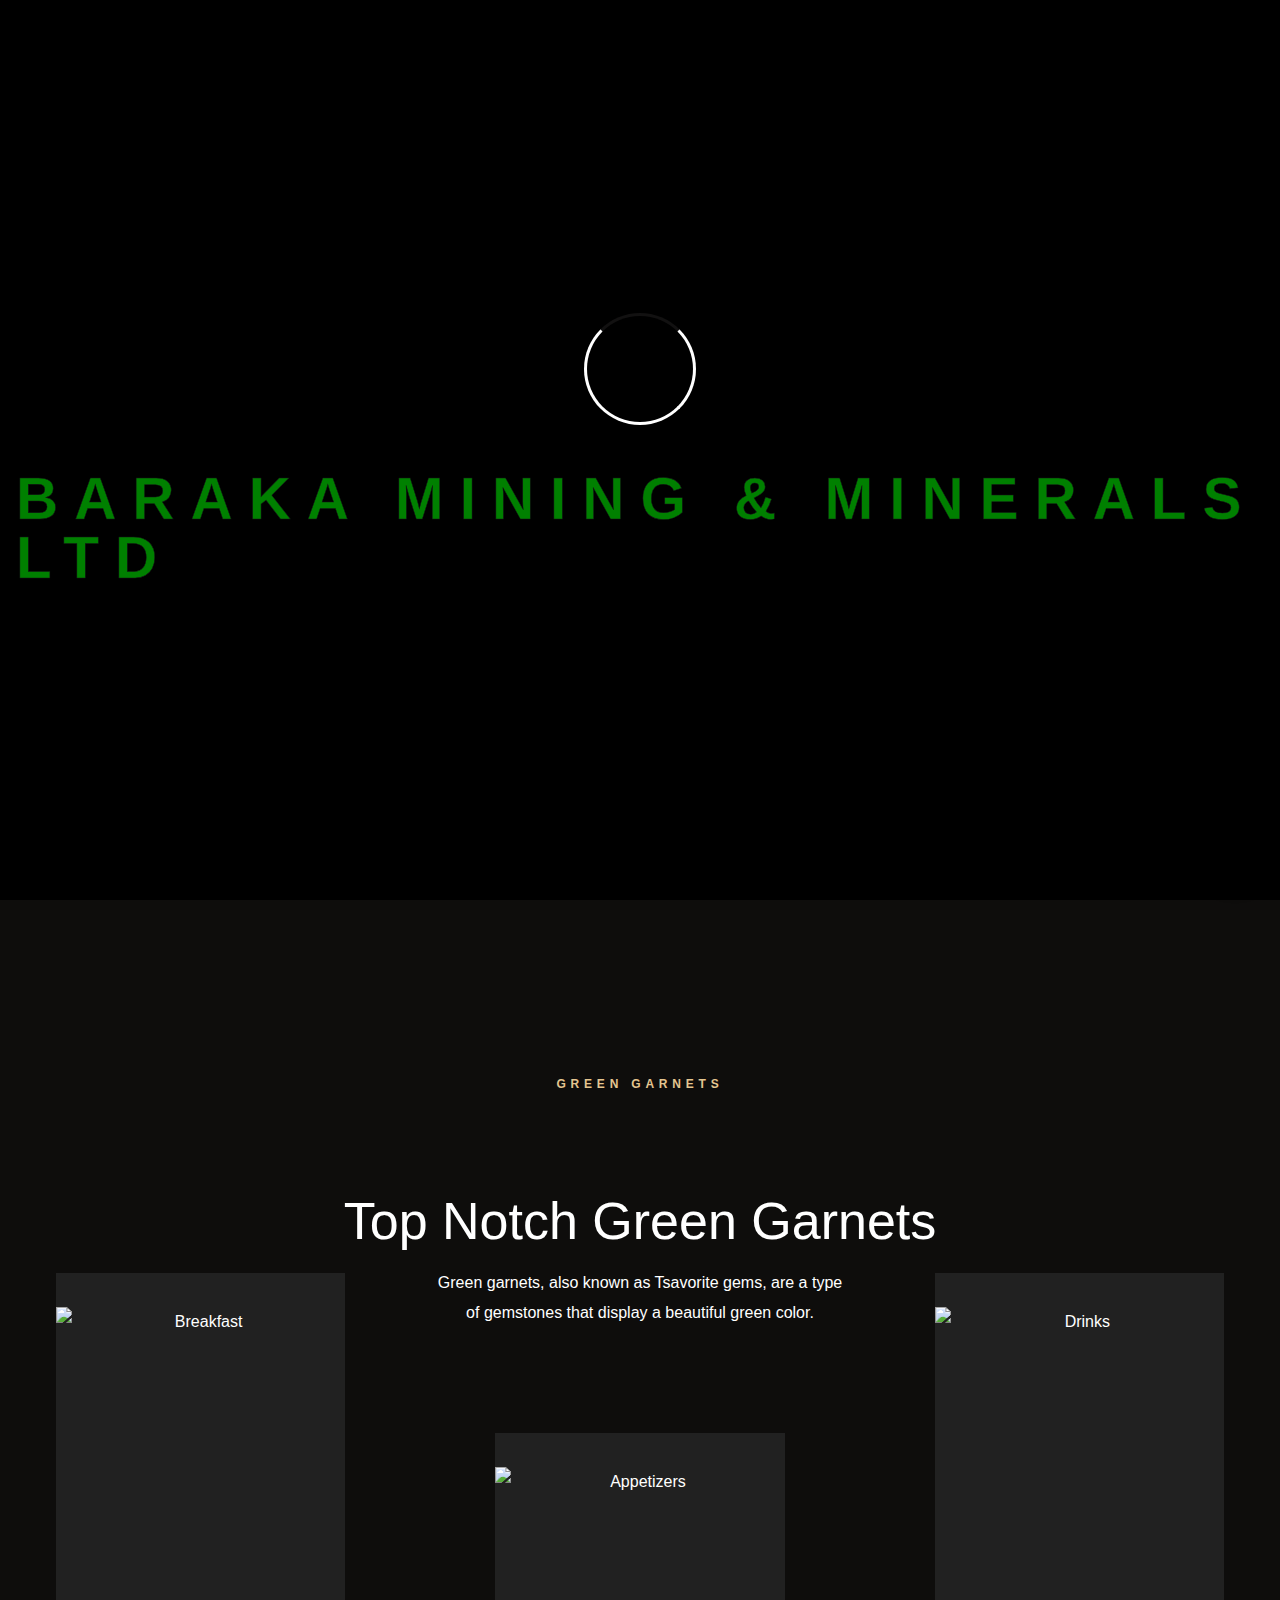
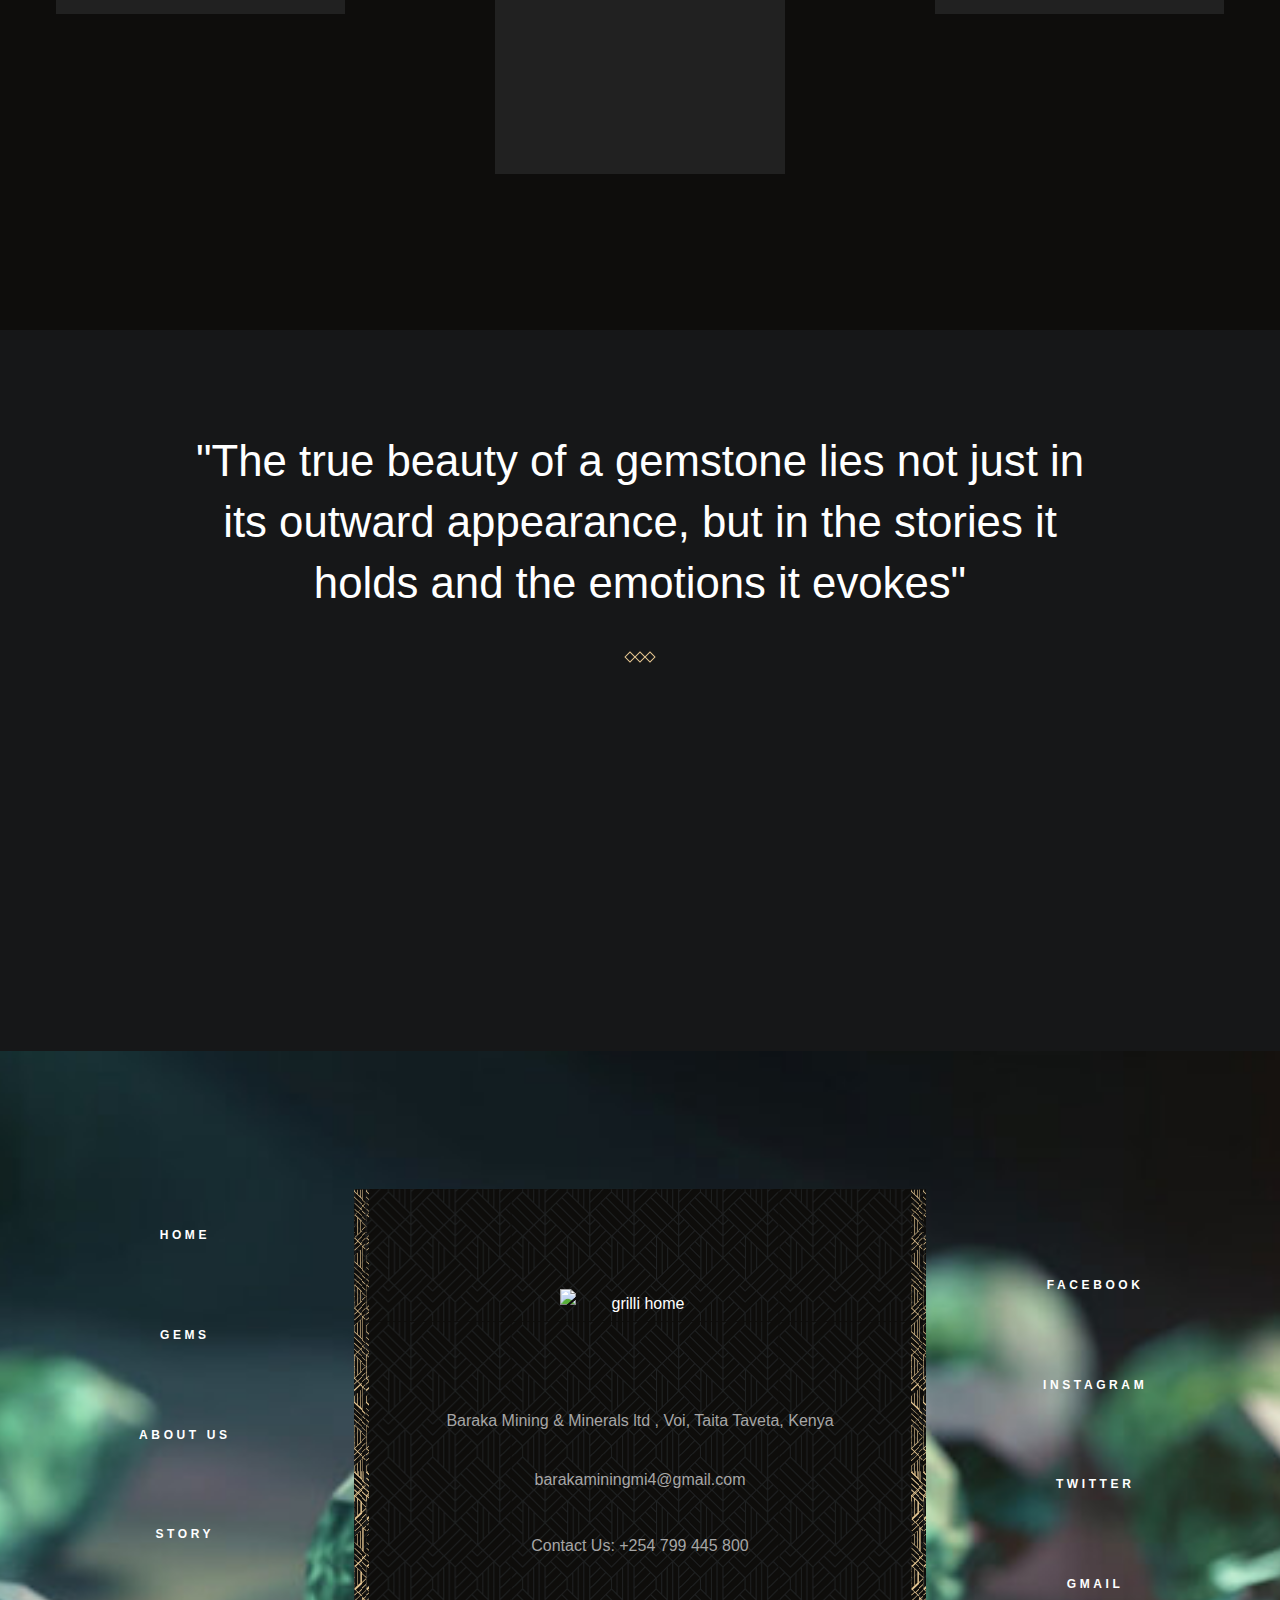
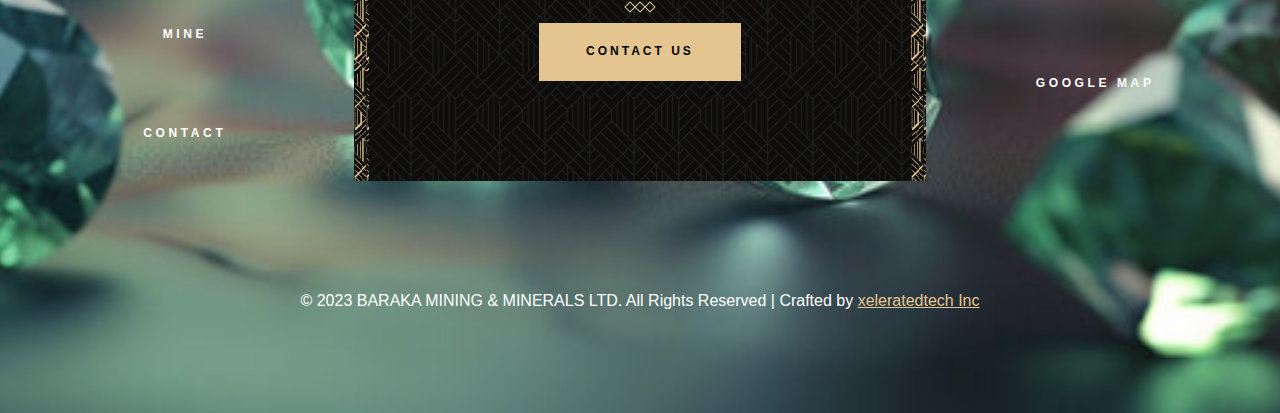
==== index.html @ 1eaa4737 "Add files via upload" ====
<!DOCTYPE html>
<html lang="en">

<head>
  <meta charset="UTF-8">
  <meta http-equiv="X-UA-Compatible" content="IE=edge">
  <meta name="viewport" content="width=device-width, initial-scale=1.0">

  <!-- 
    - primary meta tags
  -->
  <title>Baraka Mining </title>
  <meta name="title" content="Grilli - Amazing & Delicious Food">
  <meta name="description" content="This is a Restaurant html template made by codewithsadee">

  <!-- 
    - favicon
  -->
  <link rel="shortcut icon" href="./favicon.svg" type="image/svg+xml">

  <!-- font awesome cdn link  -->
  <link rel="stylesheet" href="https://cdnjs.cloudflare.com/ajax/libs/font-awesome/6.1.1/css/all.min.css">
  
  <!-- 
    - custom css link
  -->
  <link rel="stylesheet" href="./assets/css/style.css">

  <!-- 
    - preload images
  -->
  <link rel="preload" as="image" href="./assets/images/hero-slider-1.jpg">
  <link rel="preload" as="image" href="./assets/images/hero-slider-2.jpg">
  <link rel="preload" as="image" href="./assets/images/hero-slider-3.jpg">

</head>

<body id="top">

  <!-- 
    - #PRELOADER
  -->

  <div class="preload" data-preaload>
    <div class="circle"></div>
    <p class="text">BARAKA MINING & MINERALS LTD </p>
  </div>





  <!-- 
    - #TOP BAR
  -->

  <div class="topbar">
    <div class="container">

      <address class="topbar-item">
        <div class="icon">
          <ion-icon name="location-outline" aria-hidden="true"></ion-icon>
        </div>

        <span class="span">
          Baraka Mining & Minerals ltd , Voi, Taita Taveta, Kenya
        </span>
      </address>

      <div class="separator"></div>

      <div class="topbar-item item-2">
        <div class="icon">
          <ion-icon name="time-outline" aria-hidden="true"></ion-icon>
        </div>

        <span class="span">Daily : 8.00 am to 10.00 pm</span>
      </div>

      <a href="tel:+254 769411649" class="topbar-item link">
        <div class="icon">
          <ion-icon name="call-outline" aria-hidden="true"></ion-icon>
        </div>

        <span class="span">+254 769 411 649, </span>
      </a>

      <a href="tel:+254 799445800" class="topbar-item link">
        <div class="icon">
          <ion-icon name="call-outline" aria-hidden="true"></ion-icon>
        </div>
        <span class="span">+254 799 445 800</span>
      </a>

      <div class="separator"></div>

      <a href="barakaminingmi4@gmail.com" class="topbar-item link">
        <div class="icon">
          <ion-icon name="mail-outline" aria-hidden="true"></ion-icon>
        </div>

        <span class="span">barakaminingmi4@gmail.com</span>
      </a>

    </div>
  </div>





  <!-- 
    - #HEADER
  -->

  <header class="header" data-header>
    <div class="container">

      <a href="#" class="logo">
        <img src="./assets/images/logo.png" width="110" height="50" alt="Grilli - Home">
      </a>

      <nav class="navbar" data-navbar>

        <button class="close-btn" aria-label="close menu" data-nav-toggler>
          <ion-icon name="close-outline" aria-hidden="true"></ion-icon>
        </button>

        <a href="#" class="logo">
          <img src="./assets/images/logo.png" width="260" height="50" alt="Grilli - Home">
        </a>

        <ul class="navbar-list">

          <li class="navbar-item">
            <a href="index.html" class="navbar-link hover-underline active">
              <div class="separator"></div>

              <span class="span">Home</span>
            </a>
          </li>

          <li class="navbar-item">
            <a href="menu.php" class="navbar-link hover-underline">
              <div class="separator"></div>

              <span class="span">Gems</span>
            </a>
          </li>

          <li class="navbar-item">
            <a href="aboutus.html" class="navbar-link hover-underline">
              <div class="separator"></div>

              <span class="span">About Us</span>
            </a>
          </li>

          <li class="navbar-item">
            <a href="story.html" class="navbar-link hover-underline">
              <div class="separator"></div>

              <span class="span">Story</span>
            </a>
          </li>

          <li class="navbar-item">
            <a href="mine.html" class="navbar-link hover-underline">
              <div class="separator"></div>

              <span class="span">Mine</span>
            </a>
          </li>

          <li class="navbar-item">
            <a href="contact.html" class="navbar-link hover-underline">
              <div class="separator"></div>

              <span class="span">Contacts</span>
            </a>
          </li>

        </ul>

      
      </nav>

      <a href="menu.php" class="btn btn-secondary">
        <span class="text text-1">Find A Gem</span>

        <span class="text text-2" aria-hidden="true">Find A Gem</span>
      </a>

      <button class="nav-open-btn" aria-label="open menu" data-nav-toggler>
        <span class="line line-1"></span>
        <span class="line line-2"></span>
        <span class="line line-3"></span>
      </button>

      <div class="overlay" data-nav-toggler data-overlay></div>

    </div>
  </header>





  <main>
    <article>
      





      <!-- 
        - #HERO
      -->

      <section class="hero text-center" aria-label="home" id="home">

        <ul class="hero-slider" data-hero-slider>

          <li class="slider-item active" data-hero-slider-item>

            <div class="slider-bg">
              <img src="./assets/images/hero-slider-1.jpg" width="1880" height="950" alt="" class="img-cover">
            </div>
            <p class="label-2 section-subtitle slider-reveal">UNDERGROUND RICHES</p>

            <h1 class="display-1 hero-title slider-reveal">
             BARAKA MINING & <br>
              MINERALS LTD
            </h1>

            <p class="body-2 hero-text slider-reveal">
              Second Generation Business
            </p>

            <a href="#" class="btn btn-primary slider-reveal">
              <span class="text text-1">VIEW OUR GEMS</span>

              <span class="text text-2" aria-hidden="true">VIEW OUR GEMS</span>
            </a>

          </li>

          <li class="slider-item" data-hero-slider-item>

            <div class="slider-bg">
              <img src="./assets/images/hero-slider-2.jpg" width="1880" height="950" alt="" class="img-cover">
            </div>

            <p class="label-2 section-subtitle slider-reveal">PROSPECT PURSUITS</p>

            <h1 class="display-1 hero-title slider-reveal">
             The concealed treasures <br>
              In the darkest places
            </h1>

            <p class="body-2 hero-text slider-reveal">
              Second Generation Business
            </p>

            <a href="#" class="btn btn-primary slider-reveal">
              <span class="text text-1">VIEW OUR GEMS</span>

              <span class="text text-2" aria-hidden="true">VIEW OUR GEMS</span>
            </a>

          </li>

          <li class="slider-item" data-hero-slider-item>

            <div class="slider-bg">
              <img src="./assets/images/hero-slider-3.jpg" width="1880" height="950" alt="" class="img-cover">
            </div>
            <p class="label-2 section-subtitle slider-reveal">DISCOVER TSAVORITES</p>

            <h1 class="display-1 hero-title slider-reveal">
              From the mines <br>
              to the market
            </h1>

            <p class="body-2 hero-text slider-reveal">
              Second Generation Business

            </p>

            <a href="#" class="btn btn-primary slider-reveal">
              <span class="text text-1">VIEW OUR GEMS</span>

              <span class="text text-2" aria-hidden="true">VIEW OUR GEMS</span>
            </a>

          </li>

        </ul>

        <button class="slider-btn prev" aria-label="slide to previous" data-prev-btn>
          <ion-icon name="chevron-back"></ion-icon>
        </button>

        <button class="slider-btn next" aria-label="slide to next" data-next-btn>
          <ion-icon name="chevron-forward"></ion-icon>
        </button>

        <a href="#" class="hero-btn has-after">
          <img src="./assets/images/logo3.png" width="110" height="200" alt="booking icon">

          <span class="label-2 text-center span">Beautiful Gems</span>
        </a>

      </section>






      <!-- 
        - #SERVICE
      -->

      <section class="section service bg-black-10 text-center" aria-label="service">
        <div class="container">

          <p class="section-subtitle label-2">Green garnets</p>

          <h2 class="headline-1 section-title">Top Notch Green Garnets</h2>

          <p class="section-text">
            Green garnets, also known as Tsavorite gems, are a type of gemstones that display a beautiful green color.

          <ul class="grid-list">

            <li>
              <div class="service-card">

                <a href="#" class="has-before hover:shine">
                  <figure class="card-banner img-holder" style="--width: 285; --height: 336;">
                    <img src="./assets/images/service-1.jpg" width="285" height="336" loading="lazy" alt="Breakfast"
                      class="img-cover">
                  </figure>
                </a>

                

              </div>
            </li>

            <li>
              <div class="service-card">

                <a href="#" class="has-before hover:shine">
                  <figure class="card-banner img-holder" style="--width: 285; --height: 336;">
                    <img src="./assets/images/service-2.jpg" width="285" height="336" loading="lazy" alt="Appetizers"
                      class="img-cover">
                  </figure>
                </a>



              </div>
            </li>

            <li>
              <div class="service-card">

                <a href="#" class="has-before hover:shine">
                  <figure class="card-banner img-holder" style="--width: 285; --height: 336;">
                    <img src="./assets/images/service-3.jpg" width="285" height="336" loading="lazy" alt="Drinks"
                      class="img-cover">
                  </figure>
                </a>

                

              </div>
            </li>

          </ul>


        </div>
      </section>


      <!-- 
        - #TESTIMONIALS
      -->

      <section class="section testi text-center has-bg-image"
        style="background-image: url('./assets/images/testimonial-bg.jpg')" aria-label="testimonials">
        <div class="container">

          <div class="quote"></div>

          <p class="headline-2 testi-text">
          "The true beauty of a gemstone lies not just in its outward appearance, but in the stories it holds and the emotions it evokes"
          </p>

          <div class="wrapper">
            <div class="separator"></div>
            <div class="separator"></div>
            <div class="separator"></div>
          </div>
        </div>
      </section>

      <!-- 
        - #FEATURES
      -->

      

     
  <!-- 
    - #FOOTER
  -->

  <footer class="footer section has-bg-image text-center"
    style="background-image: url('./assets/images/footer-bg.jpg')">
    <div class="container">

      <div class="footer-top grid-list">

        <div class="footer-brand has-before has-after">

          <a href="#" class="logo">
            <img src="./assets/images/logo.png" width="160" height="50" loading="lazy" alt="grilli home">
          </a><br>

          <address class="body-4">
            Baraka Mining & Minerals ltd , Voi, Taita Taveta, Kenya
          </address><br>

          <a href="barakaminingmi4@gmail.com" class="body-4 contact-link">barakaminingmi4@gmail.com</a><br>

          <a href="tel:+254 799 445 800" class="body-4 contact-link">Contact Us: +254 799 445 800</a><br>

          <div class="wrapper">
            <div class="separator"></div>
            <div class="separator"></div>
            <div class="separator"></div>
          </div>
            <a href="contact.html" class="btn btn-secondary">
              <span class="text text-1">Contact Us</span>
      
              <span class="text text-2" aria-hidden="true">Contact Us</span>
            </a>
          

          

        </div>

        <ul class="footer-list">

          <li>
            <a href="#" class="label-2 footer-link hover-underline">Home</a>
          </li>

          <li>
            <a href="#" class="label-2 footer-link hover-underline">Gems</a>
          </li>

          <li>
            <a href="#" class="label-2 footer-link hover-underline">About Us</a>
          </li>

          <li>
            <a href="#" class="label-2 footer-link hover-underline">Story</a>
          </li>

          <li>
            <a href="#" class="label-2 footer-link hover-underline">Mine</a>
          </li>

          <li>
            <a href="#" class="label-2 footer-link hover-underline">Contact</a>
          </li>

        </ul>

        <ul class="footer-list">

          <li>
            <a href="#" class="label-2 footer-link hover-underline">Facebook</a>
          </li>

          <li>
            <a href="#" class="label-2 footer-link hover-underline">Instagram</a>
          </li>

          <li>
            <a href="#" class="label-2 footer-link hover-underline">Twitter</a>
          </li>

          <li>
            <a href="#" class="label-2 footer-link hover-underline">Gmail</a>
          </li>

          <li>
            <a href="#" class="label-2 footer-link hover-underline">Google Map</a>
          </li>

        </ul>

      </div>

      <div class="footer-bottom">

        <p class="copyright">
            &copy; 2023 BARAKA MINING & MINERALS LTD. All Rights Reserved | Crafted by <a href=""
              target="_blank" class="link">xeleratedtech Inc</a>
          </p>

      </div>

    </div>
  </footer>




  




  <!-- 
    - #BACK TO TOP
  -->

  <a href="#top" class="back-top-btn active" aria-label="back to top" data-back-top-btn>
    <ion-icon name="chevron-up" aria-hidden="true"></ion-icon>
  </a>





  <!-- 
    - custom js link
  -->
  <script src="./assets/js/script.js"></script>

  <!-- 
    - ionicon link
  -->
  <script type="module" src="https://unpkg.com/ionicons@5.5.2/dist/ionicons/ionicons.esm.js"></script>
  <script nomodule src="https://unpkg.com/ionicons@5.5.2/dist/ionicons/ionicons.js"></script>

</body>

</html>
---- assets/css/style.css ----
/*-----------------------------------*\
  #index.css
\*-----------------------------------*/
@import url('https://fonts.googleapis.com/css2?family=Nunito:wght@200;300;400;500;600;700&display=swap');
/**
 * copyright 2022 codewithsadee
 */





/*-----------------------------------*\
  #CUSTOM PROPERTY
\*-----------------------------------*/

:root {

  /**
   * COLORS
   */

  --gold-crayola: hsl(38, 61%, 73%);
  --quick-silver: hsla(0, 0%, 65%, 1);
  --davys-grey: hsla(30, 3%, 34%, 1);
  --smoky-black-1: hsla(40, 12%, 5%, 1);
  --smoky-black-2: hsla(30, 8%, 5%, 1);
  --smoky-black-3: hsla(0, 3%, 7%, 1);
  --eerie-black-1: hsla(210, 4%, 9%, 1);
  --eerie-black-2: hsla(210, 4%, 11%, 1);
  --eerie-black-3: hsla(180, 2%, 8%, 1);
  --eerie-black-4: hsla(0, 0%, 13%, 1);
  --white: hsla(0, 0%, 100%, 1);
  --white-alpha-20: hsla(0, 0%, 100%, 0.2);
  --white-alpha-10: hsla(0, 0%, 100%, 0.1);
  --black: hsla(0, 0%, 0%, 1);
  --black-alpha-80: hsla(0, 0%, 0%, 0.8);
  --black-alpha-15: hsla(0, 0%, 0%, 0.15);
  --border: .2rem solid var(--black);



  /**
   * GRADIENT COLOR
   */

  --loading-text-gradient: linear-gradient(90deg, transparent 0% 16.66%, var(--smoky-black-3) 33.33% 50%,  transparent 66.66% 75%);
  --gradient-1: linear-gradient(to top,hsla(0, 0%, 0%, 0.9),hsla(0, 0%, 0%, 0.7),transparent);

  /**
   * TYPOGRAPHY
   */

  /* font-family */
  --fontFamily-forum: 'Forum', cursive;
  --fontFamily-dm_sans: 'DM Sans', sans-serif;

  /* font-size */
  --fontSize-display-1: calc(1.3rem + 6.7vw);
  --fontSize-headline-1: calc(2rem + 2.5vw);
  --fontSize-headline-2: calc(1.3rem + 2.4vw);
  --fontSize-title-1: calc(1.6rem + 1.2vw);
  --fontSize-title-2: 2.2rem;
  --fontSize-title-3: 2.1rem;
  --fontSize-title-4: calc(1.6rem + 1.2vw);
  --fontSize-body-1: 2.4rem;
  --fontSize-body-2: 1.6rem;
  --fontSize-body-3: 1.8rem;
  --fontSize-body-4: 1.6rem;
  --fontSize-label-1: 1.4rem;
  --fontSize-label-2: 1.2rem;

  /* font-weight */
  --weight-regular: 400;
  --weight-bold: 700;

  /* line-height */
  --lineHeight-1: 1em;
  --lineHeight-2: 1.2em;
  --lineHeight-3: 1.5em;
  --lineHeight-4: 1.6em;
  --lineHeight-5: 1.85em;
  --lineHeight-6: 1.4em;

  /* letter-spacing */
  --letterSpacing-1: 0.15em;
  --letterSpacing-2: 0.4em;
  --letterSpacing-3: 0.2em;
  --letterSpacing-4: 0.3em;
  --letterSpacing-5: 3px;

  /**
   * SPACING
   */

  --section-space: 70px;

  /**
   * SHADOW
   */

  --shadow-1: 0px 0px 25px 0px hsla(0, 0%, 0%, 0.25);

  /**
   * BORDER RADIUS
   */

  --radius-24: 24px;
  --radius-circle: 50%;

  /**
   * TRANSITION
   */

  --transition-1: 250ms ease;
  --transition-2: 500ms ease;
  --transition-3: 1000ms ease;

}





/*-----------------------------------*\
  #RESET
\*-----------------------------------*/

*,
*::before,
*::after {
  margin: 0;
  padding: 0;
  box-sizing: border-box;
}

li { list-style: none; }

a,
img,
data,
span,
input,
button,
select,
ion-icon,
textarea { display: block; }

a {
  color: inherit;
  text-decoration: none;
}

img { height: auto; }

input,
button,
select,
textarea {
  background: #ffffff00;
  border: none;
  font: inherit;
}

input,
select,
textarea {
  width: 100%;
  outline: none;
}

button { cursor: pointer; }

address { font-style: normal; }

html {
  font-size: 10px;
  scroll-behavior: smooth;
}

body {
  background-color: var(--eerie-black-1);
  color: white;
  font-family: var(--fontFamily-dm_sans);
  font-size: var(--fontSize-body-4);
  font-weight: var(--weight-regular);
  line-height: var(--lineHeight-5);
  overflow: hidden;
}

body.loaded { overflow: overlay; }

body.nav-active { overflow: hidden; }

::-webkit-scrollbar { width: 5px; }

::-webkit-scrollbar-track { background-color: transparent; }

::-webkit-scrollbar-thumb { background-color: var(--gold-crayola); }





/*-----------------------------------*\
  #TYPOGRAPHY
\*-----------------------------------*/

.display-1,
.headline-1,
.headline-2,
.title-1,
.title-2,
.title-3,
.title-4 {
  color: var(--white);
  font-weight: var(--weight-regular);
  line-height: var(--lineHeight-2);
}

.display-1 {
  font-size: var(--fontSize-display-1);
  line-height: var(--lineHeight-1);
}

.headline-1 { 
  font-size: var(--fontSize-headline-1); 
margin:20px;
}

.headline-2 {
  font-size: var(--fontSize-headline-2);
  line-height: var(--lineHeight-6);
}

.title-1 { font-size: var(--fontSize-title-1); }

.title-2 { font-size: var(--fontSize-title-2); }

.title-3 { font-size: var(--fontSize-title-3); }

.title-4 { font-size: var(--fontSize-title-4); }

.body-1 {
  font-size: var(--fontSize-body-1);
  line-height: var(--lineHeight-6);
}

.body-2 {
  font-size: var(--fontSize-body-2);
  line-height: var(--lineHeight-4);
}

.body-3 { font-size: var(--fontSize-body-3); }

.body-4 { font-size: var(--fontSize-body-4); }

.label-1 { font-size: var(--fontSize-label-1); }

.label-2 { 
  font-size: var(--fontSize-label-2);
  margin: 70px;
 }





/*-----------------------------------*\
  #REUSED STYLE
\*-----------------------------------*/

.container { 
  padding-inline: 16px; 
}

.separator {
  width: 8px;
  height: 8px;
  border: 1px solid var(--gold-crayola);
  transform: rotate(45deg);
}

.contact-label { font-weight: var(--weight-bold); }

.contact-number {
  color: var(--gold-crayola);
  max-width: max-content;
  margin-inline: auto;
}

.hover-underline {
  position: relative;
  max-width: max-content;
}

.hover-underline::after {
  content: "";
  position: absolute;
  left: 0;
  bottom: 0;
  width: 100%;
  height: 5px;
  border-block: 1px solid var(--gold-crayola);
  transform: scaleX(0.2);
  opacity: 0;
  transition: var(--transition-2);
}

.hover-underline:is(:hover, :focus-visible)::after {
  transform: scaleX(1);
  opacity: 1;
}

.contact-number::after { bottom: -5px; }

.text-center { text-align: center; }

.img-cover {
  width: 100%;
  height: 100%;
  object-fit: cover;
  margin-top: 12%;
  padding-bottom: 10%;
}

.section-subtitle {
  position: relative;
  
  height:100px;
  color: var(--gold-crayola);
  font-weight:900;
  text-transform: uppercase;
  letter-spacing: var(--letterSpacing-2);
  margin-block-end: 12px;
}

.section-subtitle::after {
  content: url('../images/separator.svg');
  
  display: block;
  width: 100px;
  margin-inline: auto;
  margin-block-start: 5px;
}

.btn {
  position: relative;
  color: var(--gold-crayola);
  font-size: var(--fontSize-label-2);
  font-weight: var(--weight-bold);
  text-transform: uppercase;
  letter-spacing: var(--letterSpacing-5);
  max-width: max-content;
  border: 2px solid var(--gold-crayola);
  padding: 12px 45px;
  overflow: hidden;
  z-index: 1;
}

.btn::before {
  content: "";
  position: absolute;
  bottom: 100%;
  left: 50%;
  transform: translateX(-50%);
  width: 200%;
  height: 200%;
  border-radius: var(--radius-circle);
  background-color: var(--gold-crayola);
  transition: var(--transition-2);
  z-index: -1;
}

.btn .text { transition: var(--transition-1); }

.btn .text-2 {
  position: absolute;
  top: 100%;
  left: 50%;
  transform: translateX(-50%);
  min-width: max-content;
  color: var(--smoky-black-1);
}

.btn:is(:hover, :focus-visible)::before { bottom: -50%; }

.btn:is(:hover, :focus-visible) .text-1 { transform: translateY(-40px); }

.btn:is(:hover, :focus-visible) .text-2 {
  top: 50%;
  transform: translate(-50%, -50%);
}

.btn-secondary {
  background-color: var(--gold-crayola);
  color: var(--black);
}

.btn-secondary::before { background-color: var(--smoky-black-1); }

.btn-secondary .text-2 { color: var(--white); }

.has-before,
.has-after {
  position: relative;
  z-index: 1;
}

.has-before::before,
.has-after::after {
  content: "";
  position: absolute;
}

.section {
  position: relative;
  padding-block: var(--section-space);
  overflow: hidden;
  z-index: 1;
}

.bg-black-10 { background-color: var(--smoky-black-2); }

.grid-list {
  display: grid;
  gap: 40px;
}

.hover\:shine { position: relative; }

.hover\:shine::after {
  content: "";
  position: absolute;
  top: 0;
  left: 0;
  width: 50%;
  height: 100%;
  background-image: linear-gradient(to right, transparent 0%, #fff6 100%);
  transform: skewX(-0.08turn) translateX(-180%);
}

.hover\:shine:is(:hover, :focus-within)::after {
  transform: skewX(-0.08turn) translateX(275%);
  transition: var(--transition-3);
}

.img-holder {
  aspect-ratio: var(--width) / var(--height);
  overflow: hidden;
  background-color: var(--eerie-black-4);
}

.btn-text {
  color: var(--gold-crayola);
  padding-block-end: 4px;
  margin-inline: auto;
  text-transform: uppercase;
  letter-spacing: var(--letterSpacing-3);
  font-weight: var(--weight-bold);
  transition: var(--transition-1);
}

.btn-text:is(:hover, :focus-visible) { color: var(--white); }

.shape {
  display: none;
  position: absolute;
  max-width: max-content;
  z-index: -1;
}

.w-100 { width: 100%; }

.move-anim { animation: move 5s linear infinite; }

@keyframes move {
  0%,
  100% { transform: translateY(0); }

  50% { transform: translateY(30px); }
}

.has-bg-image {
  background-repeat: no-repeat;
  background-size: cover;
  background-position: center;
}

.input-field {
  background-color: var(--eerie-black-2);
  color: var(--white);
  height: 56px;
  padding: 10px 20px;
  border: 1px solid var(--white-alpha-10);
  margin-block-end: 20px;
  outline: none;
  transition: border-color var(--transition-2);
}

.input-field::placeholder { color: inherit; }

.input-field:focus { border-color: var(--gold-crayola); }

.icon-wrapper {
  position: relative;
  margin-block-end: 20px;
}

.icon-wrapper .input-field {
  margin-block-end: 0;
  padding-inline-start: 40px;
  appearance: none;
  cursor: pointer;
}

.icon-wrapper ion-icon {
  position: absolute;
  top: 50%;
  transform: translateY(-50%);
  font-size: 1.4rem;
  --ionicon-stroke-width: 50px;
  pointer-events: none;
}

.icon-wrapper ion-icon:first-child { left: 15px; }

.icon-wrapper ion-icon:last-child { right: 10px; }





/*-----------------------------------*\
  #PRELOAD
\*-----------------------------------*/

.preload {
  position: fixed;
  top: 0;
  left: 0;
  right: 0;
  bottom: 0;
  background-color:black;
  z-index: 10;
  display: grid;
  place-content: center;
  justify-items: center;
  transition: var(--transition-2);
}

.preload > * { transition: var(--transition-1); }

.preload.loaded > * { opacity: 0; }

.preload.loaded {
  transition-delay: 100ms;
  transform: translateY(100%);
}

.circle {
  width: 112px;
  height: 112px;
  border-radius: var(--radius-circle);
  border: 3px solid var(--white);
  border-block-start-color: var(--smoky-black-3);
  margin-block-end: 45px;
  animation: rotate360 1s linear infinite;
}

@keyframes rotate360 {
  0% { transform: rotate(0); }
  100% { transform: rotate(1turn); }
}

.preload .text {
  background-image: var(--loading-text-gradient);
  background-size: 500%;
  font-size: calc(2rem + 3vw);
  font-weight: var(--weight-bold);
  line-height: 1em;
  text-transform: uppercase;
  letter-spacing: 16px;
  padding-inline-start: 16px;
  -webkit-text-fill-color: green;
  background-clip: text;
  -webkit-background-clip: text;
  -webkit-text-stroke: 0.5px var(--eerie-black-3);
  animation: loadingText linear 2s infinite;
  font-style: var(--smoky-black-3);

}

@keyframes loadingText {
  0% { background-position: 100%; }
  100% { background-position: 0%; }
}





/*-----------------------------------*\
  #TOPBAR
\*-----------------------------------*/

.topbar { display: none; }





/*-----------------------------------*\
  #HEADER
\*-----------------------------------*/

.header .btn { display: none; }

.header {
  position: fixed;
  top: 0;
  left: 0;
  width: 100%;
  background-color: transparent;
  padding-block: 40px;
  z-index: 4;
  border-block-end: 1px solid transparent;
  transition: var(--transition-1);
}

.header.active {
  padding-block: 20px;
  background-color: var(--eerie-black-4);
  border-color: var(--black-alpha-15);
}

.header.hide {
  transform: translateY(-100%);
  transition-delay: 250ms;
}

.header .container {
  padding-inline: 20px;
  display: flex;
  justify-content: space-between;
  align-items: center;
  gap: 8px;
  height:0px;
}

.nav-open-btn {
  padding: 12px;
  padding-inline-end: 0;
  background: #0a0a0a00;
}

.nav-open-btn .line {
  width: 30px;
  height: 2px;
  background-color: var(--white);
  margin-block: 4px;
  transform-origin: left;
  animation: menuBtn 400ms ease-in-out alternate infinite;
}

@keyframes menuBtn {
  0% { transform: scaleX(1); }
  100% { transform: scaleX(0.5); }
}

.nav-open-btn .line-2 { animation-delay: 150ms; }

.nav-open-btn .line-3 { animation-delay: 300ms; }

.navbar {
  position: fixed;
  background-color: var(--smoky-black-1);
  top: 0px;
  left: -360px;
  bottom: 0;
  max-width: 360px;
  width: 100%;
  padding-inline: 30px;
  padding-block-end: 50px;
  overflow-y: auto;
  visibility: hidden;
  z-index: 2;
  transition: var(--transition-2);
}

.navbar.active {
  visibility: visible;
  transform: translateX(360px);
}

.navbar .close-btn {
  border: 1px solid currentColor;
  padding: 4px;
  border-radius: var(--radius-circle);
  margin-inline-start: auto;
  margin-block: 30px 20px;
}

.navbar .close-btn ion-icon { --ionicon-stroke-width: 40px; }

.navbar .close-btn:is(:hover, :focus-visible) { color: var(--gold-crayola); }

.navbar .logo {
  max-width: max-content;
  margin-inline: auto;
  margin-block-end: 60px;
}

.navbar-list {
  border-block-end: 1px solid var(--white-alpha-20);
  margin-block-end: 100px;
}

.navbar-item { border-block-start: 1px solid var(--white-alpha-20); }

.navbar-link {
  position: relative;
  font-size: var(--fontSize-label-2);
  text-transform: uppercase;
  padding-block: 10px;
  max-width: unset;
}

.navbar-link::after { display: none; }

.navbar-link .span { transition: var(--transition-1); }

.navbar-link:is(:hover, :focus-visible, .active) .span {
  color: white;
  transform: translateX(20px);
}

.navbar-link .separator {
  position: absolute;
  top: 50%;
  left: 0;
  transform: translateY(-50%) rotate(45deg);
  opacity: 0;
  transition: var(--transition-1);
}

.navbar-link:is(:hover, :focus-visible, .active) .separator { opacity: 1; }

.navbar-title { margin-block-end: 15px; }

.navbar-text { margin-block: 10px; }

.navbar .body-4 { color: var(--quick-silver); }

.sidebar-link { transition: var(--transition-1); }

.sidebar-link:is(:hover, :focus-visible) { color: var(--gold-crayola); }

.navbar .text-center .separator {
  margin-block: 30px;
  margin-inline: auto;
}

.navbar .contact-label { margin-block-end: 10px; }

.navbar::-webkit-scrollbar-thumb { background-color: var(--white-alpha-10); }

.overlay {
  position: fixed;
  top: 0;
  left: 0;
  bottom: 0;
  right: 0;
  background-color: var(--black-alpha-80);
  opacity: 0;
  pointer-events: none;
  transition: var(--transition-2);
  z-index: 1;
}

.overlay.active {
  opacity: 1;
  pointer-events: all;
}





/*-----------------------------------*\
  #HERO
\*-----------------------------------*/

.hero .slider-btn { display: none; }

.hero {
  position: relative;
  padding-block: 120px;
  min-height: 100vh;
  overflow: hidden;
  z-index: 1;
}

.hero .slider-item {
  position: absolute;
  top: 50%;
  left: 50%;
  transform: translate(-50%, -50%);
  width: 100%;
  height: 150%;
  display: grid;
  place-content: center;
  padding-block-start: 100px;
  opacity: 0;
  visibility: hidden;
  transition: var(--transition-3);
  z-index: 1;
}

.hero .slider-item.active {
  opacity: 1;
  visibility: visible;
}

.hero .slider-bg {
  position: absolute;
  top: 0;
  left: 0;
  width: 100%;
  height: 100%;
  transform: scale(1.15);
  pointer-events: none;
  user-select: none;
  z-index: -1;
}

.hero .slider-item.active .slider-bg {
  animation: smoothScale 7s linear forwards;
}

@keyframes smoothScale {
  0% { transform: scale(1); }
  100% { transform: scale(1.15); }
}

.hero .section-subtitle::after { margin-block: 14px 20px; }

.hero-text { margin-block: 10px 40px; }

.hero .btn { margin-inline: auto; }

.hero-btn {
  position: absolute;
  bottom: 15px;
  right: 15px;
  z-index: 2;
  background-color: var(--gold-crayola);
  width: 125px;
  height: 115px;
  padding: 12px;
  transform: scale(0.6);
}

.hero-btn img {
  margin-inline: auto;
  margin-block-end: 6px;
}

.hero-btn .span {
  color: var(--black);
  font-weight: var(--weight-bold);
  text-transform: uppercase;
  letter-spacing: var(--letterSpacing-1);
  line-height: var(--lineHeight-3);
}

.hero-btn::after {
  inset: 0;
  border: 1px solid var(--gold-crayola);
  animation: rotate360 15s linear infinite;
}

.slider-reveal {
  transform: translateY(30px);
  opacity: 0;
}

.hero .slider-item.active .slider-reveal {
  animation: sliderReveal 1s ease forwards;
}

@keyframes sliderReveal {
  0% {
    transform: translateY(30px);
    opacity: 0;
  }

  100% {
    transform: translateY(0);
    opacity: 1;
  }
}

.hero .slider-item.active .section-subtitle { animation-delay: 500ms; }

.hero .slider-item.active .hero-title { animation-delay: 1000ms; }

.hero .slider-item.active .hero-text { animation-delay: 1.5s; }

.hero .slider-item.active .btn { animation-delay: 2s; }







.order form{
  background-color: var(--white);
  box-shadow: var(--box-shadow);
  padding:2rem;
  border-radius: .5rem;
}

.order form .display-orders{
  display: flex;
  align-items: flex-start;
  justify-content: center;
  margin-bottom: 2rem;
  gap:1.5rem;
  flex-wrap: wrap;
  padding:3rem 2rem;
  background-color: var(--light-bg);
  border-radius: .5rem;
}

.order form .display-orders p{
  font-size: 2rem;
  color:var(--light-color);
  background-color: var(--white);
  padding:1rem 3rem;
  border-radius: .5rem;
  box-shadow: var(--box-shadow);
}

.order form .display-orders p span{
  color:var(--red);
}

.order form .grand-total{
  text-align: center;
  margin: 2rem 0;
  font-size: 2.5rem;
  color:var(--black);
  padding:1rem;
  border-radius: .5rem;
  background-color: var(--light-bg);
}

.order form .grand-total span{
  color:var(--red);
}

.order form .flex{
  display: flex;
  flex-wrap: wrap;
  gap:1.5rem;
  justify-content: space-between;
}

.order form .flex .inputBox{
  width: 49%;
}

.order form .flex .inputBox span{
  font-size: 1.8rem;
  color:var(--light-color);
}

.order form .flex .inputBox .box{
  width: 100%;
  background-color: var(--light-bg);
  padding:1.4rem;
  font-size: 1.8rem;
  color:var(--black);
  border-radius: .5rem;
  margin:1rem 0;
}















/*-----------------------------------*\
  #SERVICE
\*-----------------------------------*/

.service .section-title { margin-block-end: 16px; }

.service .section-text { margin-block-end: 40px; }

.service-card { overflow: hidden; }

.service-card .has-before {
  padding-block: 30px;
  margin-block-end: 26px;
  z-index: 1;
}

.service-card .has-before::before {
  top: 0;
  left: 50%;
  transform: translateX(-50%);
  width: 140px;
  height: 100%;
  background-image: url('../images/img-pattern.svg');
  background-position: center;
  background-size: cover;
  background-repeat: repeat;
  transition: var(--transition-2);
  transition-delay: 0;
  z-index: -1;
  will-change: transform;
}

.service-card:is(:hover, :focus-within) .has-before::before {
  transform: rotateY(0.5turn) translateX(50%);
  transition-delay: 300ms;
}

.service-card .card-banner { transition: var(--transition-2); }

.service-card:is(:hover, :focus-within) .card-banner { transform: scale(1.05); }

.service .card-title { margin-block-end: 12px; }





/*-----------------------------------*\
  #ABOUT
\*-----------------------------------*/

.about .section-text { margin-block: 15px 30px; }

.about .btn {
  margin-inline: auto;
  margin-block-start: 26px;
}

.about .container {
  display: grid;
  gap: 120px;
}

.about-banner {
  position: relative;
  margin-block-end: 120px;
}

.about-banner > .w-100 { padding-inline-start: 50px; }

.about .abs-img { position: absolute; }

.about .abs-img::before { z-index: -1; }

.about .abs-img-1 {
  bottom: -120px;
  left: 0;
  width: 150px;
  padding-block: 50px;
}

.about .abs-img-2 {
  top: -65px;
  right: -150px;
}

.about .abs-img-1::before {
  top: 0;
  bottom: 0;
  left: 50%;
  transform: translateX(-50%);
  width: 140px;
  background-image: url('../images/img-pattern.svg');
  background-repeat: repeat;
}

.about .abs-img-2::before {
  inset: 0;
  background-image: url('../images/badge-2-bg.png');
  background-repeat: no-repeat;
  background-size: contain;
  animation: rotate360 15s linear infinite;
  width: 197px;
  height: 194px;
  left: -32px;
  top: -31.5px;
}





/*-----------------------------------*\
  #SPECIAL DISH
\*-----------------------------------*/

.special-dish-content { padding-block: 70px; }

.special-dish .abs-img {
  margin-inline: auto;
  margin-block-end: 12px;
}

.special-dish .section-text { margin-block: 16px 40px; }

.special-dish-content .wrapper {
  display: flex;
  justify-content: center;
  align-items: center;
  gap: 20px;
  margin-block-end: 40px;
}

.special-dish-content .del {
  text-decoration: none;
  color: var(--davys-grey);
}

.special-dish-content .span { color: var(--gold-crayola); }

.special-dish .btn { margin-inline: auto; }





/*-----------------------------------*\
  #MENU
\*-----------------------------------*/

.menu .section-title { margin-block-end: 40px; }

.menu .grid-list { margin-block-end: 50px; }

.menu-card {
  display: flex;
  align-items: flex-start;
  gap: 20px;
}

.hover\:card .card-banner { background-color: var(--gold-crayola); }

.hover\:card .card-banner .img-cover { transition: var(--transition-2); }

.hover\:card:is(:hover, :focus-within) .card-banner .img-cover {
  opacity: 0.7;
  transform: scale(1.05);
}

.menu-card .card-banner {
  flex-shrink: 0;
  border-radius: var(--radius-24);
}

.menu-card .card-title { transition: var(--transition-1); }

.menu-card .card-title:is(:hover, :focus-visible) { color: var(--gold-crayola); }

.menu-card .badge {
  background-color: var(--gold-crayola);
  color: var(--eerie-black-1);
  font-family: var(--fontFamily-forum);
  max-width: max-content;
  line-height: var(--lineHeight-6);
  text-transform: uppercase;
  padding-inline: 10px;
  margin-block-start: 10px;
}

.menu-card .span {
  color: var(--gold-crayola);
  margin-block: 10px;
}

.menu-card .card-text {
  color: var(--quick-silver);
  line-height: var(--lineHeight-4);
}

.menu-text .span {
  display: inline-block;
  color: var(--gold-crayola);
}

.menu .btn {
  margin-inline: auto;
  margin-block-start: 26px;
}

.menu .shape {
  display: block;
  width: 70%;
}

.menu .shape-2 {
  top: 0;
  left: 0;
  opacity: 0.2;
}

.menu .shape-3 {
  bottom: 0;
  right: 0;
}





/*-----------------------------------*\
  #TESTIMONIALS
\*-----------------------------------*/

.testi {
  padding-block-end: 340px;
  position: static;
}

.testi .quote {
  font-size: 7rem;
  font-family: var(--fontFamily-forum);
  line-height: 0.7em;
}

.testi .wrapper {
  display: flex;
  justify-content: center;
  gap: 2px;
  margin-block: 40px 50px;
}

.testi .separator { animation: rotate360 15s linear infinite; }

.profile .img {
  margin-inline: auto;
  border-radius: var(--radius-circle);
  margin-block-end: 15px;
}

.testi .profile-name {
  color: var(--gold-crayola);
  font-weight: var(--weight-bold);
  text-transform: uppercase;
  letter-spacing: var(--letterSpacing-3);
}





/*-----------------------------------*\
  #RESERVATION
\*-----------------------------------*/

.reservation-form { 
  margin-block-start: -270px;
  margin: 10px;
 }

.form-text { margin-block-end: 40px; }

.form-text .link {
  display: inline;
  color: var(--gold-crayola);
}

.form-right .headline-1 { margin-block-end: 40px; }

.form-right .contact-label { margin-block-end: 5px; }

.form-right .separator { margin: 20px auto; }

.form-right .body-4 {
  color: var(--quick-silver);
  line-height: var(--lineHeight-3);
}

.form-right .body-4:not(:last-child) { margin-block-end: 25px; }

.form-left,
.form-right { padding: 40px 20px 30px; }

.input-field[type="date"] {
  text-transform: uppercase;
  padding-inline-end: 10px;
}

.input-field[type="date"]::-webkit-calendar-picker-indicator { opacity: 0; }

textarea.input-field {
  resize: none;
  height: 140px;
  padding-block: 20px;
  line-height: var(--lineHeight-1);
}

.form-left .btn {
  max-width: 100%;
  width: 100%;
}

.form-right {
  background-repeat: repeat;
  background-position: top left;
}





/*-----------------------------------*\
  #FEATURES
\*-----------------------------------*/

.features .section-title { margin-block-end: 40px; }

.feature-card { padding: 30px 20px 40px; }

.feature-item:nth-child(2n+1) .feature-card { background-color: var(--eerie-black-3); }

.feature-item:nth-child(2n) .feature-card { background-color: var(--smoky-black-3); }

.feature-card .card-icon {
  max-width: max-content;
  margin-inline: auto;
  transition: var(--transition-2);
}

.feature-card:hover .card-icon { transform: scale(-1) rotate(180deg); }

.feature-card .card-title { margin-block: 20px; }

.feature-card .card-text {
  color: var(--quick-silver);
  line-height: var(--lineHeight-6);
}





/*-----------------------------------*\
  #EVENT
\*-----------------------------------*/

.event .section-title { margin-block-end: 40px; }

.event-card {
  position: relative;
  overflow: hidden;
  padding-bottom: 10%;
}

.event-card .card-content {
  background-image: var(--gradient-1);
  position: absolute;
  bottom: 0;
  width: 100%;
  padding: 35px 35px 25px;
}

.event-card .publish-date {
  position: absolute;
  top: 30px;
  left: 25px;
  padding: 5px 10px;
  color: var(--gold-crayola);
  background-color: var(--black);
  font-weight: var(--weight-bold);
  letter-spacing: var(--letterSpacing-1);
  line-height: 14px;
}

.event-card .card-subtitle {
  color: var(--gold-crayola);
  text-transform: uppercase;
  font-weight: var(--weight-bold);
  letter-spacing: var(--letterSpacing-2);
  margin-block-end: 5px;
}

.event-card .card-banner .img-cover { transition: var(--transition-2); }

.event-card:is(:hover, :focus-within) .img-cover { transform: scale(1.05); }

.event .btn {
  margin-inline: auto;
  margin-block-start: 40px;
}





/*-----------------------------------*\
  #FOOTER
\*-----------------------------------*/

.footer-top { margin-block-end: 70px; }

.footer-brand {
  position: relative;
  padding: 50px 40px;
  background: var(--smoky-black-1) url("../images/footer-form-bg.png");
  background-position: center top;
  background-repeat: repeat;
}

.footer-brand::before,
.footer-brand::after {
  top: 0;
  width: 15px;
  height: 100%;
  background-image: url("../images/footer-form-pattern.svg");
}

.footer-brand::before { left: 0; }

.footer-brand::after { right: 0; }

.footer-brand .logo {
  max-width: max-content;
  margin-inline: auto;
  margin-block-end: 40px;
}

.footer-brand :is(.body-4, .label-1) {
  color: var(--quick-silver);
  line-height: var(--lineHeight-3);
}

.footer-brand .contact-link {
  margin-block: 6px;
  transition: var(--transition-1);
}

.footer-brand .contact-link:is(:hover, :focus-visible) { color: var(--gold-crayola); }

.footer-brand .wrapper {
  display: flex;
  justify-content: center;
  gap: 2px;
  margin-block: 10px 12px;
}

.footer-brand .separator { animation: rotate360 15s linear infinite; }

.footer-brand .label-1 { margin-block-end: 30px; }

.footer-brand .label-1 .span {
  display: inline;
  color: var(--white);
}

.footer-brand .icon-wrapper .input-field { cursor: text; }

.footer-brand .btn { min-width: 100%; }

.footer-list {
  gap: 20px;
}

.footer-link {
  color: var(--white);
  font-weight: var(--weight-bold);
  text-transform: uppercase;
  letter-spacing: var(--letterSpacing-4);
  margin-inline: auto;
  transition: var(--transition-1);
}

.footer-link:is(:hover, :focus-visible) { color: var(--gold-crayola); }

.copyright {
  color: var(--white);
  line-height: var(--lineHeight-3);
}

.copyright .link {
  display: inline;
  color: var(--gold-crayola);
  text-decoration: underline;
}





/*-----------------------------------*\
  #BACK TO TOP
\*-----------------------------------*/

.back-top-btn {
  position: fixed;
  bottom: 20px;
  right: 20px;
  background-color: var(--gold-crayola);
  color: var(--smoky-black-1);
  font-size: 22px;
  width: 50px;
  height: 50px;
  border-radius: var(--radius-circle);
  display: grid;
  place-items: center;
  box-shadow: var(--shadow-1);
  transition: var(--transition-1);
  opacity: 0;
  visibility: hidden;
  z-index: 4;
}

.back-top-btn:is(:hover, :focus-visible) {
  background-color: var(--white);
  color: var(--gold-crayola);
}

.back-top-btn.active {
  opacity: 1;
  visibility: visible;
}





/*-----------------------------------*\
  #MEDIA QUERIES
\*-----------------------------------*/

/**
 * responsive for larger than 575px screen
 */

@media (min-width: 575px) {

  /**
   * CUSTOM PROPERTY
   */

  :root {

    /**
     * typography
     */

    --fontSize-body-2: 2rem;

  }



  /**
   * REUSED STYLE
   */

  :is(.service, .about) .section-text {
    max-width: 420px;
    margin-inline: auto;
  }

  .contact-number { --fontSize-body-1: 3rem; }



  /**
   * TOPBAR
   */

  .topbar {
    display: block;
    position: fixed;
    top: 0;
    left: 0;
    width: 100%;
    padding-block: 10px;
    border-block-end: 1px solid var(--white-alpha-20);
    z-index: 4;
    transition: var(--transition-1);
  }

  .topbar:has(~ .header.active) { transform: translateY(-100%); }

  .topbar-item:not(.link),
  .topbar .separator { display: none; }

  .topbar .container,
  .topbar-item {
    display: flex;
    align-items: center;
  }

  .topbar .container {
    justify-content: center;
    gap: 30px;
  }

  .topbar-item { gap: 6px; }

  .topbar-item ion-icon { --ionicon-stroke-width: 60px; }

  .topbar-item .span { font-size: var(--fontSize-label-1); }

  .topbar .link { transition: var(--transition-1); }

  .topbar .link:is(:hover, :focus-visible) { color: var(--gold-crayola); }



  /**
   * HEADER
   */

  .header { top: 51px; }

  .header.active { top: 0; }

  .header .btn {
    display: block;
    margin-inline-start: auto;
  }



  /**
   * HERO
   */

  .hero-btn { transform: scale(0.7); }



  /**
   * SERVICE
   */

  .service .container {
    max-width: 420px;
    margin-inline: auto;
  }



  /**
   * ABOUT
   */

  .about .container { gap: 80px; }

  .about-banner > .w-100 { padding-inline-start: 90px; }

  .about .abs-img-1 { width: 285px; }

  .about .contact-number { --fontSize-body-1: 2.4rem; }



  /**
   * MENU
   */

  .menu-card .title-wrapper {
    display: flex;
    justify-content: flex-start;
    align-items: center;
    gap: 15px;
  }

  .menu-card .badge { margin-block-start: 0; }

  .menu-card .span {
    flex-grow: 1;
    display: flex;
    align-items: center;
    gap: 15px;
    position: relative;
  }

  .menu-card .span::before {
    content: "";
    height: 6px;
    flex-grow: 1;
    border-block: 1px solid var(--white-alpha-20);
  }



  /**
   * EVENT
   */

  .event .container {
    max-width: 420px;
    margin-inline: auto;
  }



  /**
   * FOOTER
   */

  .footer-brand > * {
    margin-inline: auto;
  }

  .footer .input-wrapper { position: relative; }

  .footer .input-field {
    margin-block-end: 0;
    padding-inline-end: 205px;
  }

  .footer-brand .btn {
    top: 0;
    right: 0;
    bottom: 0;
    min-width: max-content;
  }

}





/**
 * responsive for larger than 768px screen
 */

@media (min-width: 768px) {

  /**
   * REUSED STYLE
   */

  .grid-list { grid-template-columns: 1fr 1fr; }

  :is(.service, .event) .container { max-width: 820px; }

  :is(.service, .event) .grid-list li:last-child {
    grid-column: 1 / 3;
    width: calc(50% - 20px);
    margin-inline: auto;
  }



  /**
   * HEADER
   */

  .navbar-list { margin-inline: 30px; }



  /**
   * HERO
   */

   .hero .slider-btn {
    display: grid;
    position: absolute;
    z-index: 1;
    color: var(--gold-crayola);
    font-size: 2.4rem;
    border: 1px solid var(--gold-crayola);
    width: 45px;
    height: 45px;
    place-items: center;
    top: 50%;
    transform: translateY(-50%) rotate(45deg);
    transition: var(--transition-1);
}

  .hero .slider-btn ion-icon { transform: rotate(-45deg); }

  .hero .slider-btn.prev { left: 30px; }

  .hero .slider-btn.next { right: 30px; }

  .hero .slider-btn:is(:hover, :focus-visible) {
    background-color: var(--gold-crayola);
    color: var(--black);
  }



  /**
   * RESERVATION
   */

  .reservation .input-wrapper {
    display: grid;
    grid-template-columns: 1fr 1fr;
    column-gap: 20px;
  }

  .reservation .input-wrapper:nth-child(4) {
    grid-template-columns: repeat(3, 1fr);
  }



  /**
   * FOOTER
   */

  .footer-brand { grid-column: 1 / 3; }

}





/**
 * responsive for larger than 992px screen
 */

@media (min-width: 992px) {

  /**
   * CUSTOM PROPERTY
   */

  :root {

    /**
     * spacing
     */

    --section-space: 100px;

  }



  /**
   * REUSED STYLE
   */

  :is(.service, .event) .container { max-width: unset; }

  :is(.service, .event) .grid-list { grid-template-columns: repeat(3, 1fr); }

  :is(.service, .event) .grid-list li:last-child {
    grid-column: auto;
    width: 100%;
  }



  /**
   * TOPBAR
   */

  .topbar-item:not(.link) { display: flex; }

  .topbar .item-2 { margin-inline-end: auto; }



  /**
   * SERVICE
   */

  .service .shape { display: block; }

  .service .shape-1 {
    bottom: 0;
    left: 0;
  }

  .service .shape-2 {
    top: 0;
    right: 0;
  }



  /**
   * ABOUT
   */

  .about .container {
    grid-template-columns: 0.7fr 1fr;
    gap: 30px;
  }



  /**
   * SPECIAL DISH
   */

  .special-dish {
    display: grid;
    grid-template-columns: 1fr 1fr;
    text-align: left;
  }

  .special-dish-content { padding-inline: 50px 25px; }

  .special-dish-content .container { position: relative; }

  .special-dish .section-subtitle::after,
  .special-dish .btn { margin-inline: 0; }

  .special-dish-content .wrapper { justify-content: flex-start; }

  .special-dish .abs-img {
    position: absolute;
    top: 10px;
    left: -40px;
    animation: move 5s linear infinite;
  }



  /**
   * MENU
   */

  .menu .grid-list {
    position: relative;
    column-gap: 90px;
  }

  .menu .grid-list::before {
    content: "";
    position: absolute;
    top: 0;
    left: 50%;
    height: 100%;
    border-inline-start: 1px solid var(--white-alpha-20);
  }



  /**
   * TESTIMONIALS
   */

  .testi-text {
    max-width: 910px;
    margin-inline: auto;
  }



  /**
   * RESERVATION
   */

  .reservation-form {
    display: grid;
    grid-template-columns: 1fr 0.5fr;
  }



  /**
   * FOOTER
   */

  .footer .grid-list {
    grid-template-columns: 0.45fr 1fr 0.45fr;
    align-items: center;
  }

  .footer-brand {
    grid-column: auto;
    order: 1;
    padding-block: 100px;
  }

  .footer-list:last-child { order: 2; }

}





/**
 * responsive for larger than 1200px screen
 */

@media (min-width: 1200px) {

  /**
   * CUSTOM PROPERTY
   */

  :root {

    /**
     * typography
     */

    --fontSize-title-2: 2.5rem;

  }



  /**
   * REUSED STYLE
   */

  .container,
  :is(.service, .event) .container {
    max-width: 1200px;
    width: 100%;
    margin-inline: auto;
  }



  /**
   * TOPBAR
   */

  .topbar .container { max-width: unset; }

  .topbar .separator { display: block; }



  /**
   * HEADER
   */

  .nav-open-btn,
  .navbar > *:not(.navbar-list),
  .header .overlay { display: none; }

  .header .container { max-width: unset; }

  .navbar,
  .navbar.active,
  .navbar-list { all: unset; }

  .navbar,
  .navbar.active { margin-inline: auto 20px; }

  .navbar-list {
    display: flex;
    gap: 30px;
  }

  .navbar-item { border-block-start: none; }

  .navbar .separator { display: none; }

  .navbar-link:is(:hover, :focus-visible, .active) .span {
    transform: unset;
  }

  .navbar-link {
    font-weight: var(--weight-bold);
    letter-spacing: var(--letterSpacing-1);
  }

  .navbar-link::after { display: block; }

 

  .header .btn { margin-inline-start: 0; }



  /**
   * HERO
   */


  /**
   * SERVICE
   */

  .service .grid-list { gap: 150px; }

  .service .grid-list li:nth-child(2n+1) { transform: translateY(-160px); }

  .service .section-text { margin-block-end: 75px; }



  /**
   * ABOUT
   */

  .about { padding-block: 170px 100px; }



  /**
   * SPECIAL DISH
   */

  .special-dish-content {
    padding: 50px 50px;
    padding-inline-end: 0;
    margin-top: 12%;
    padding-bottom: 10%;
  }

  .special-dish-content .container {
    max-width: 460px;
    margin-inline: 0;
  }



  /**
   * MENU
   */

  .menu .grid-list {
    gap: 55px 200px;
    margin-block-end: 55px;
  }



  /**
   * TESTIMONIALS
   */

  .form-left,
  .form-right { 
    padding-top: 200px;
  }




  /**
   * FEATURES
   */

  .features .grid-list { grid-template-columns: repeat(4, 1fr); }

}





/**
 * responsive for larger than 1400px screen
 */

@media (min-width: 1400px) {

  /**
   * HEADER
   */

  .navbar { margin-inline: auto; }



  /**
   * ABOUT
   */

  .about-content { padding-inline-end: 90px; }

  .about .shape {
    display: block;
    top: 46%;
    left: 0;
  }



  /**
   * SPECIAL DISH
   */

  .special-dish {
    overflow: visible;
    position: relative;
  }

  .special-dish .shape {
    display: block;
    right: 0;
    z-index: 1;
  }

  .special-dish .shape-1 { top: 45%; }

  .special-dish .shape-2 {
    bottom: 0;
    transform: translateY(50%);
    width: max-content;
  }



  /**
   * FEATURES
   */

  .features { overflow: visible; }

  .features .shape { display: block; }

  .features .shape-1 {
    top: -100px;
    right: 0;
  }

  .features .shape-2 {
    bottom: 80px;
    left: 0;
  }

}


/**
* LOCATION
*/
.location{
	width: 80%;
	margin: auto;
	padding: 80px 0;
}
.location iframe{
	width: 100%;
}




















/*----- contact us page ---------*/

.location{
	width: 80%;
	margin: auto;
	padding: 80px 0;
}
.location iframe{
	width: 100%;
}
.contact-us{
	width: 80%;
	margin: auto;
}
.contact-col{
	flex-basis: 48%;
	margin-bottom: 30px;
}
.contact-col div{
	display: flex;
	align-items: center;
	margin-bottom: 40px;
}
.contact-col div .fa{
	font-size: 28px;
	color: #f44336;
	margin: 10px;
	margin-right: 30px;
}
.contact-col div p{
	padding: 0;
}
.contact-col div h5{
	font-size: 20px;
	margin-bottom: 5px;
	color: #555;
	font-weight: 400;
}
.contact-col input, .contact-col textarea{
	width: 100%;
	padding: 15px;
	margin-bottom: 17px;
	outline: none;
	border: 1px solid #ccc;
	box-sizing: border-box;
}








.contact form{
  padding:2rem;
  text-align: center;
  box-shadow: var(--box-shadow);
  border-radius: .5rem;
  border:var(--border);
  max-width: 50rem;
  margin:0 auto;
}

.contact form h3{
  margin-bottom: 1rem;
  text-transform: capitalize;
  font-size: 2.5rem;
  color:var(--white);
}

.contact form .box{
  margin:1rem 0;
  width: 100%;
  background-color: var(--light-bg);
  padding:1.4rem;
  font-size: 1.8rem;
  color:var(--white);
  border-radius: .5rem;
}

.contact form textarea{
  height: 15rem;
  resize: none;
}








.column{
  float: left;
}
.grid2col .column {
  width: 23%;
}
.grid2col div{
  margin: 0;
  padding: 0;
}

.grid2col form{
  border: 1px solid #0a0a0a;
    border-collapse: separate;
    padding: 20px;
    margin: 20px auto;
    width: 830px;
}
.column.first{
  margin-left: 3px;
}

.column.last{
  margin-right: 3px;
  margin-bottom: 50px;
  float: right !important;
}
.shapes{
  margin-bottom: 324px;
  margin-bottom: 18px;
  display: block;
  box-sizing: border-box;
  width: 100%;
  padding: 0.5rem 0.75rem;
}
.shapes li{
  display: block;
}










/*-----------------------------------*\
  #ORDER STYLE PRODUCTS
\*-----------------------------------*/


.ordergem .box-container{
  display: grid;
  grid-template-columns: repeat(auto-fit, 33rem);
  gap:1.5rem;
  justify-content: center;
  align-items: flex-start;
}

.ordergem .box-container .box{
  position: relative;
  background-color:var(--gold-crayola);
  box-shadow: var(--box-shadow);
  border-radius: .5rem;
  border:var(--border);
  padding:2rem;
  overflow: hidden;
  margin-top: 10%;
}

.ordergem .box-container .box img{
  height: 20rem;
  width: 100%;
  object-fit: contain;
  margin-bottom: 1rem;
}

.ordergem .heading {
  font-size: 4rem;
  color: var(--white);
  margin-bottom: 2rem;
  text-align: center;
  text-transform: uppercase;
  margin-top: 10%;
}

.ordergem .box-container .box{
  color: black;
}

.ordergem .box-container .box .flex .qty {
  width: 7rem;
  padding: 1rem;
  border: var(--border);
  font-size: 1.8rem;
  color: black;
  border-radius: 0.5rem;
  margin-bottom: 5px;
}
@media(max-width: 700px){

  .ordergem .heading{
    margin-top: 20%;
  }
}







.containerstory {
  height: 50%;
  position: relative;
  max-width: 600px;
  margin: 0 auto;
  overflow: hidden;
  margin-top: 7%;
  margin-bottom: 4%;
}

.imagestory {
  width: 100%;
  height: auto;
  transition: transform 0.5s, opacity 0.5s;
  margin-left: 10%;
}

.overlaystory {
  position: relative;
  top: 0;
  left: 0;
  width: 100%;
  height: 100%;
  background: linear-gradient(to right, rgba(255, 255, 255, 0), rgba(255, 255, 255, 1));
  opacity: 1;
  transition: opacity 0.5s;
}

.textstory {
  position: relative;
  top: 50%;
  left: 50%;
  transform: translate(-50%, -50%);
  color: #fcf8f8;
  font-size: 24px;
  font-weight: bold;
  text-align: right;
  z-index: 2;
}

.containerstory:hover .image {
  transform: translateX(50%);
  opacity: 0.5;
}

.containerstory:hover .overlay {
  opacity: 0;
}


.enlarged {
  z-index: 100;
  position: fixed;
  top: 0;
  left: 0;
  width: 100%;
  height: 100%;
  background-color: rgba(0, 0, 0, 0.7);
  display: flex;
  justify-content: center;
  align-items: center;
  overflow: hidden;
}

.enlarged img {
  max-width: 90%;
  max-height: 90%;
}

.hero .slider-btn2 {
  display: grid;
  position: absolute;
  z-index: 1;
  color: var(--gold-crayola);
  font-size: 5rem;
  width: 45px;
  height: 0px;
  place-items: center;
  top: 50%;
  transition: var(--transition-1);
}
.hero .slider-btn2.prev { left: 30px; }

.hero .slider-btn2.next { right: 30px; }
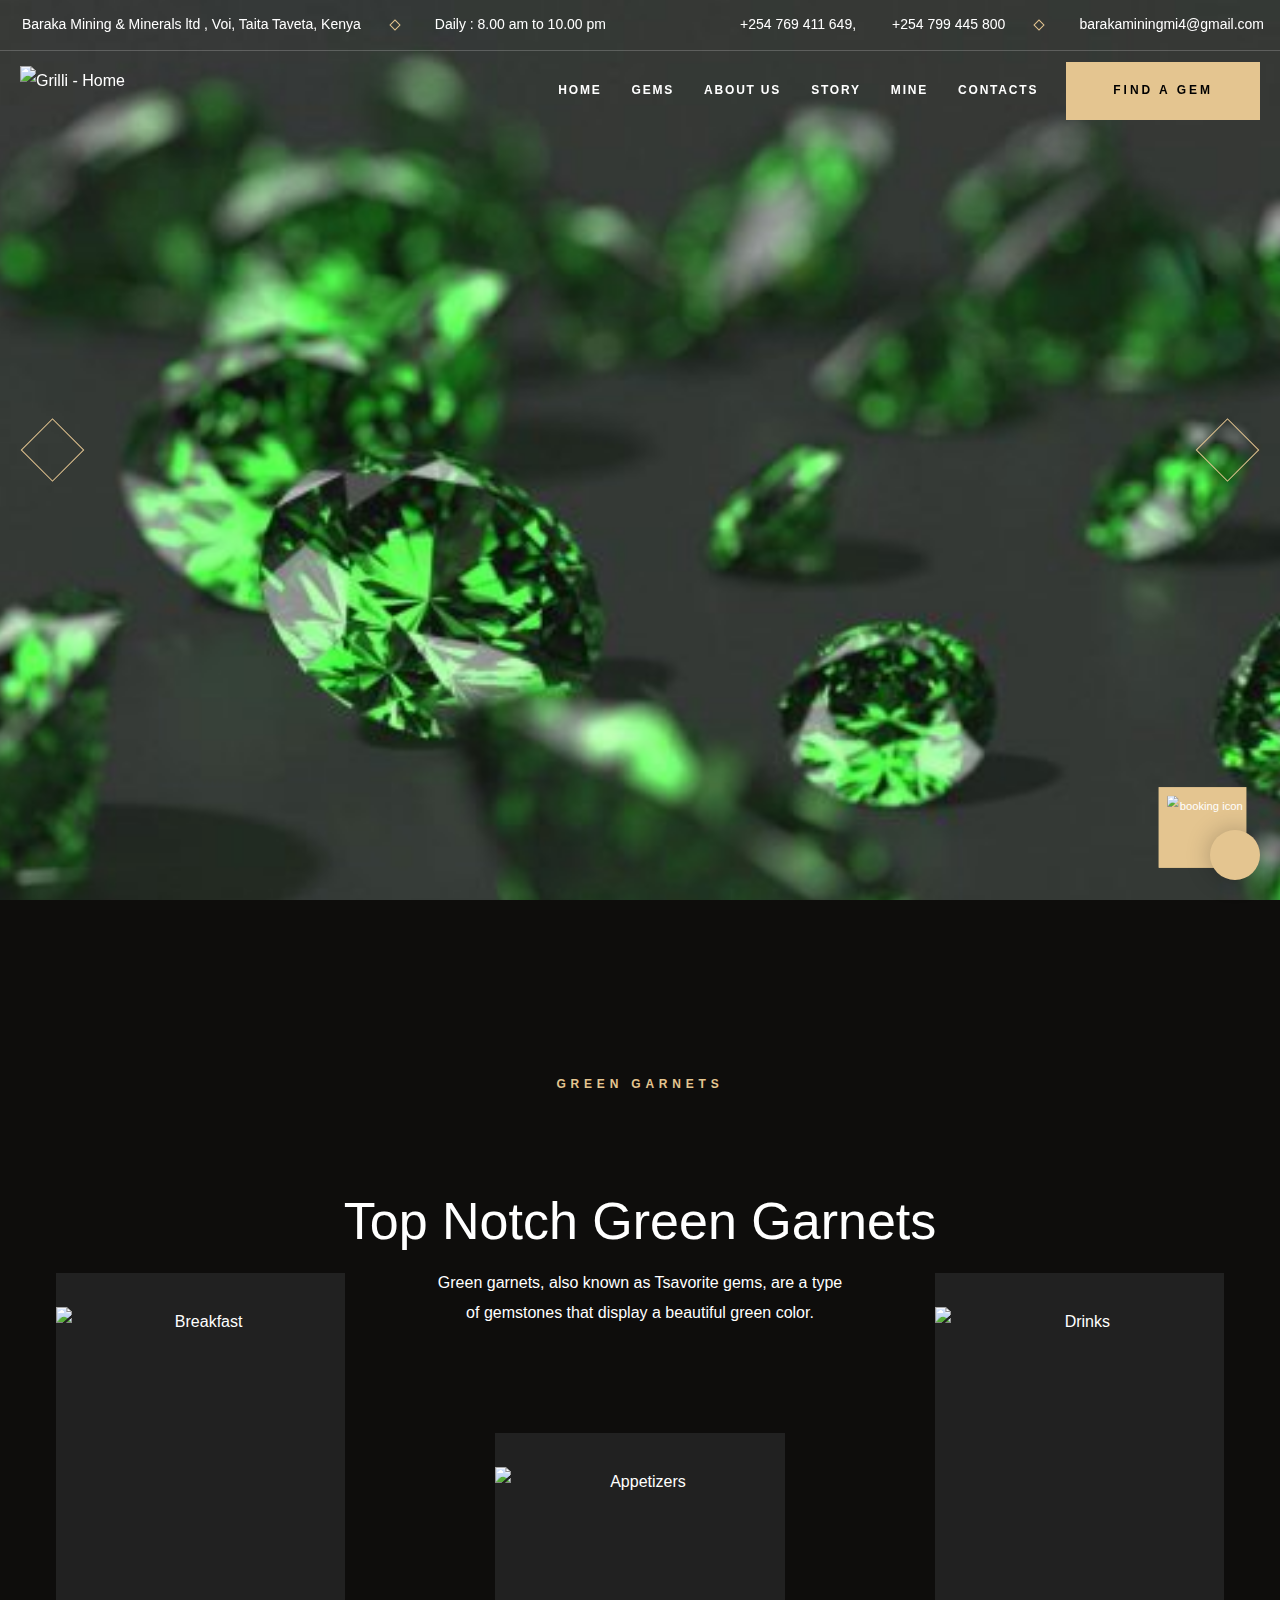
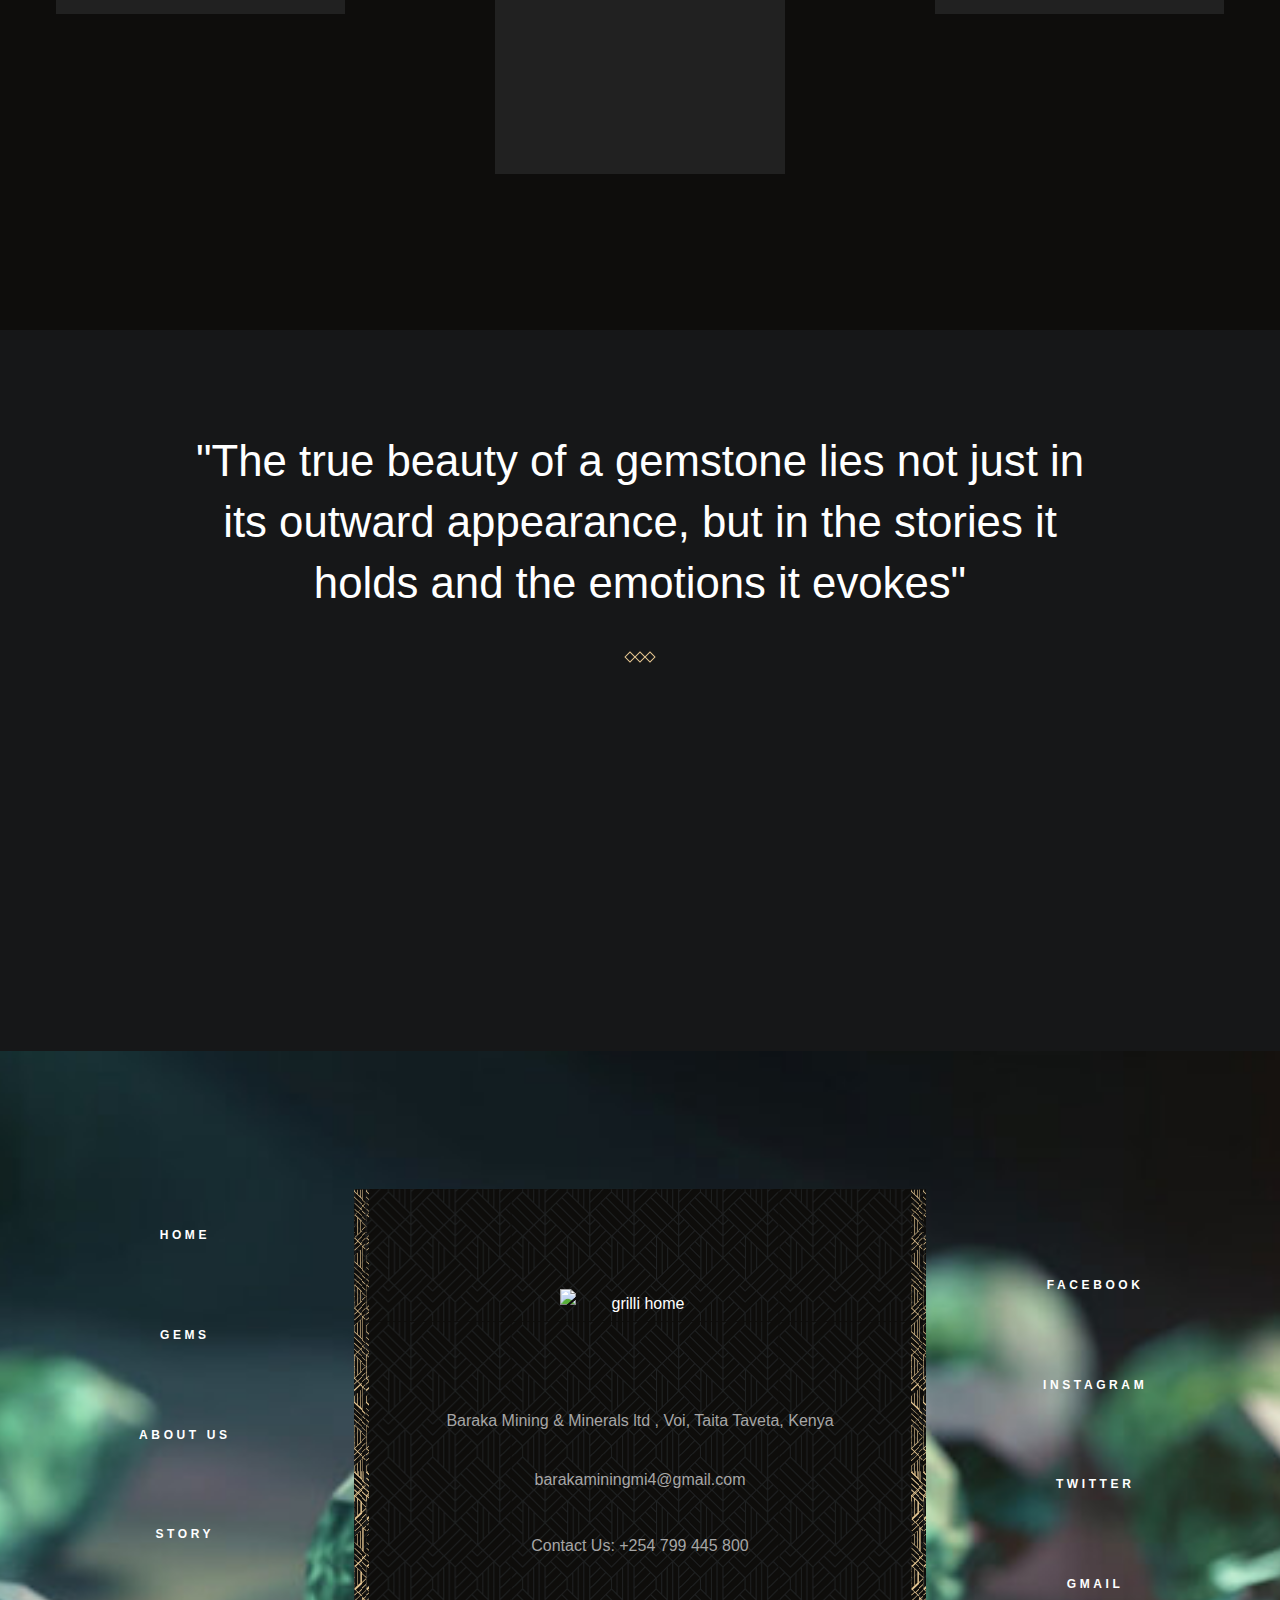
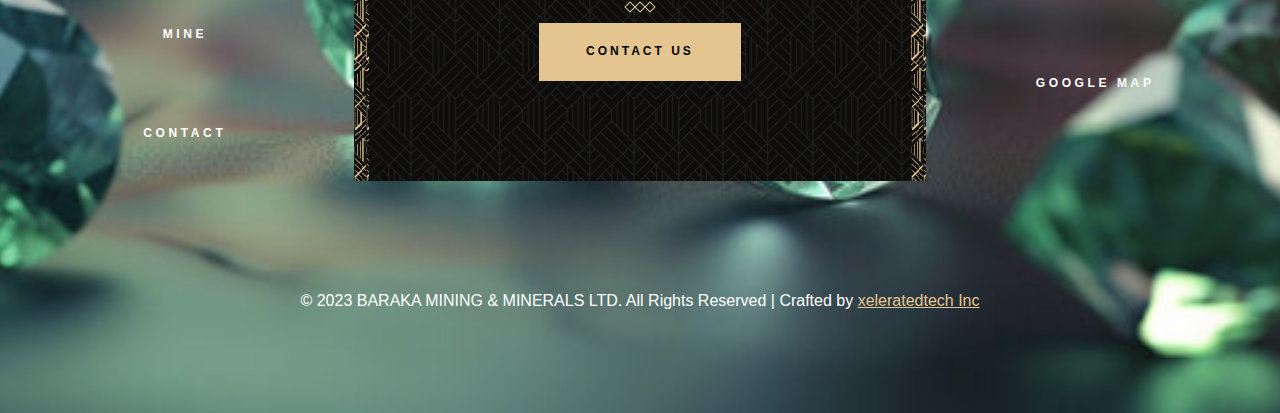
==== commit 4832babd: "index.html" ====
--- a/index.html
+++ b/index.html
@@ -41,10 +41,7 @@
     - #PRELOADER
   -->
 
-  <div class="preload" data-preaload>
-    <div class="circle"></div>
-    <p class="text">BARAKA MINING & MINERALS LTD </p>
-  </div>
+ 
 
 
 
@@ -555,4 +552,4 @@
 
 </body>
 
-</html>+</html>
